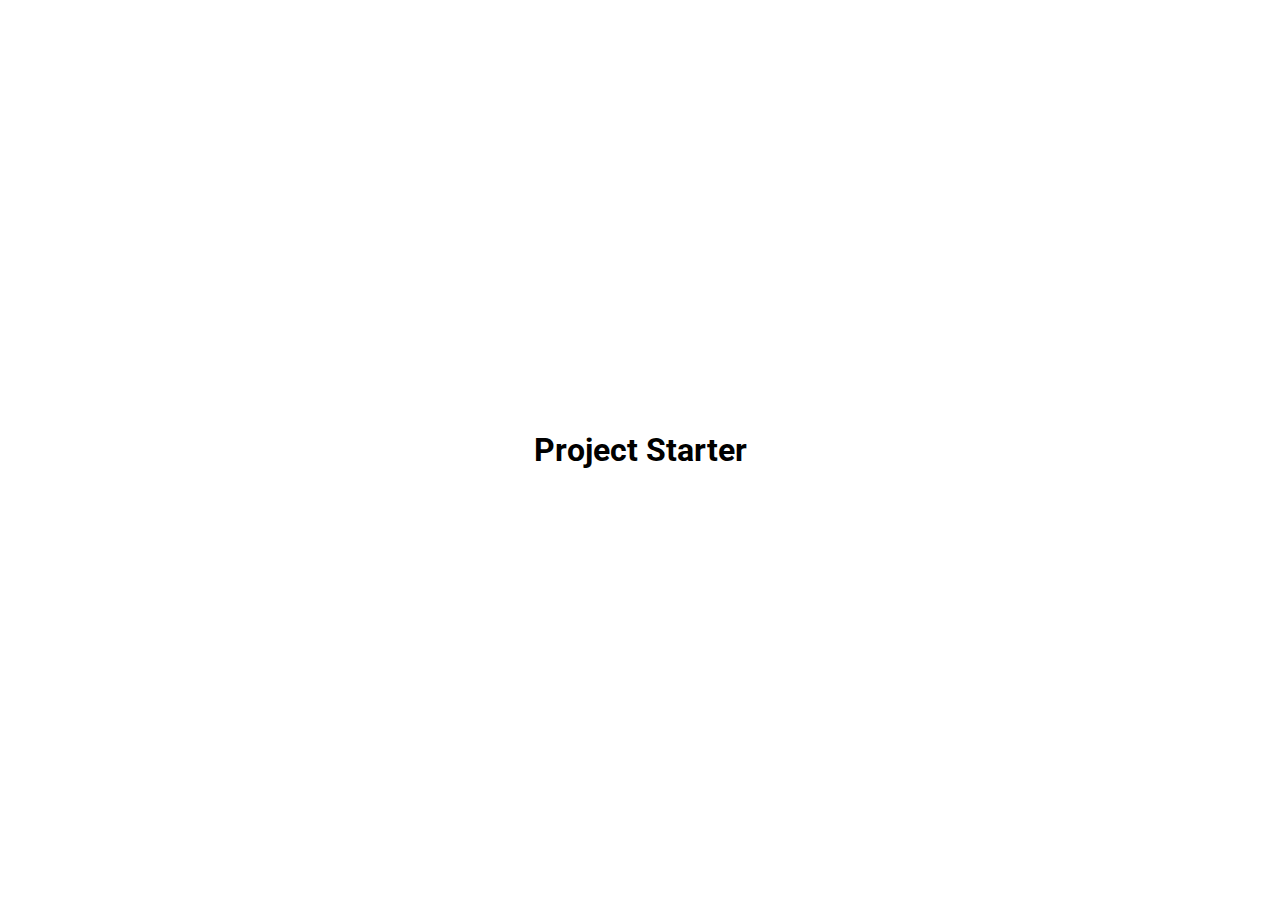
==== Day7.MenuSlider&Modal/index.html @ b0c44002 "Day6 DOM+Array methods" ====
<!DOCTYPE html>
<html lang="en">

<head>
    <meta charset="UTF-8">
    <meta http-equiv="X-UA-Compatible" content="IE=edge">
    <meta name="viewport" content="width=device-width, initial-scale=1.0">
    <link rel="stylesheet" href="style.css">
    <script src="https://kit.fontawesome.com/fba56c30ba.js" crossorigin="anonymous"></script>

    <title>My Project</title>
</head>

<body>
    <h1>Project Starter</h1>
    <script src="script.js"></script>
</body>

</html>
---- Day7.MenuSlider&Modal/style.css ----
@import url('https://fonts.googleapis.com/css2?family=Inter&family=Noto+Sans+KR:wght@100&family=Roboto:wght@400;700&display=swap');
@import url('https://fonts.googleapis.com/css2?family=Inter&family=Noto+Sans+KR:wght@100&family=Roboto:ital,wght@0,400;0,700;1,400&display=swap');

* {
    box-sizing: border-box;
}

body {
    font-family: 'Roboto', sans-serif;
    display: flex;
    flex-direction: column;
    align-items: center;
    height: 100vh;
    overflow: hidden;
    margin: 0;
    justify-content: center;
}
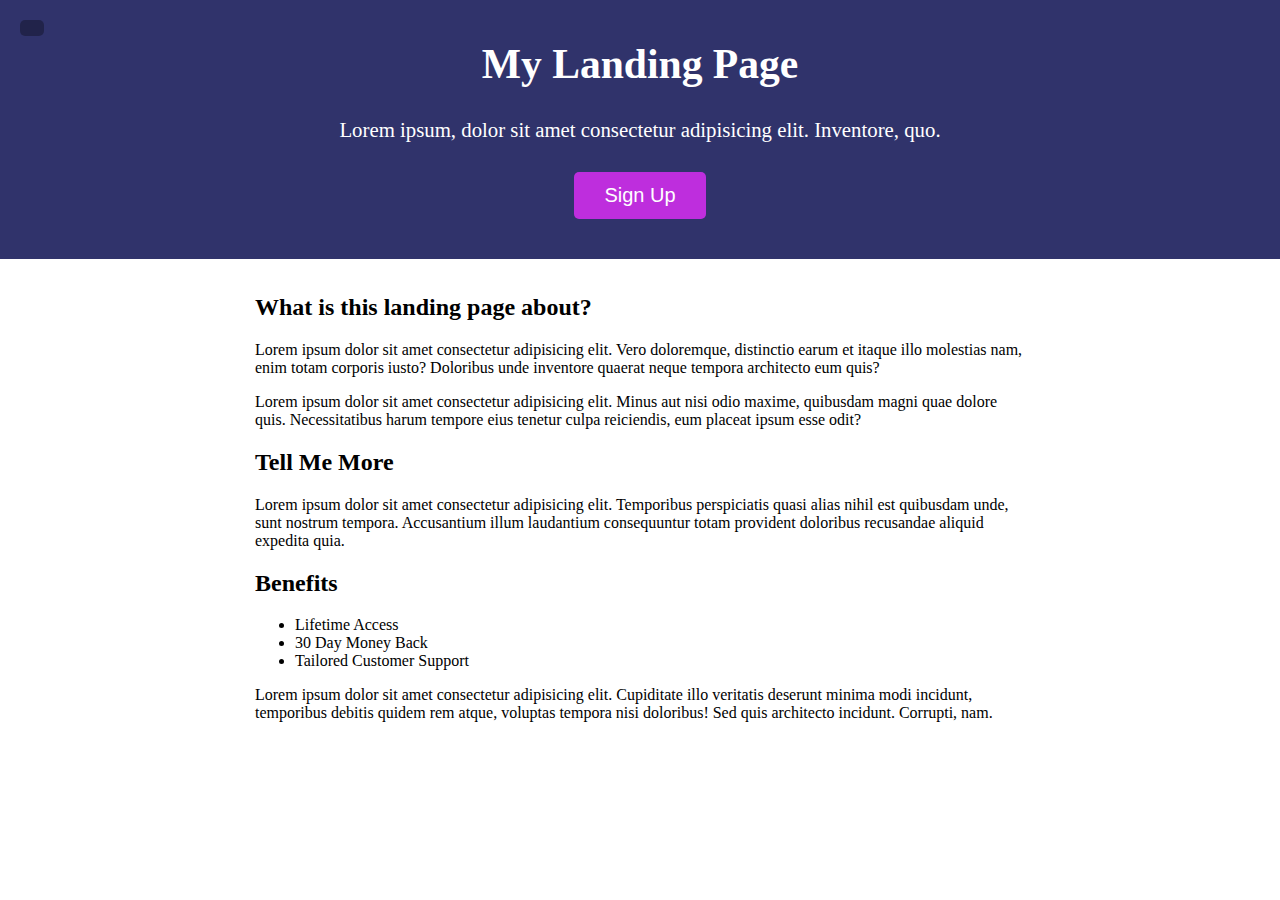
==== commit 1245ee3c: "Landing Page with DOM & css & events" ====
--- a/Day7.MenuSlider&Modal/index.html
+++ b/Day7.MenuSlider&Modal/index.html
@@ -1,19 +1,130 @@
 <!DOCTYPE html>
 <html lang="en">
+  <head>
+    <meta charset="UTF-8" />
+    <meta http-equiv="X-UA-Compatible" content="IE=edge" />
+    <meta name="viewport" content="width=device-width, initial-scale=1.0" />
+    <link rel="stylesheet" href="style.css" />
+    <script
+      src="https://kit.fontawesome.com/fba56c30ba.js"
+      crossorigin="anonymous"
+    ></script>
+    <title>My Landing Page</title>
+  </head>
 
-<head>
-    <meta charset="UTF-8">
-    <meta http-equiv="X-UA-Compatible" content="IE=edge">
-    <meta name="viewport" content="width=device-width, initial-scale=1.0">
-    <link rel="stylesheet" href="style.css">
-    <script src="https://kit.fontawesome.com/fba56c30ba.js" crossorigin="anonymous"></script>
+  <body>
+    <nav>
+      <div class="logo">
+        <img src="https://randomuser.me/api/portraits/women/75.jpg" alt="" />
+      </div>
+      <ul>
+        <li><a href="">Home</a></li>
+        <li><a href="">Portfolio</a></li>
+        <li><a href="">Blog</a></li>
+        <li><a href="">Contact Me</a></li>
+      </ul>
+    </nav>
 
-    <title>My Project</title>
-</head>
+    <header>
+      <button id="toggle" class="toggle">
+        <i class="fa fa-bars fa-2x"></i>
+      </button>
+      <h1>My Landing Page</h1>
+      <p>
+        Lorem ipsum, dolor sit amet consectetur adipisicing elit. Inventore,
+        quo.
+      </p>
+      <button class="cta-btn" id="open">Sign Up</button>
+    </header>
+    <div class="container">
+      <h2>What is this landing page about?</h2>
+      <p>
+        Lorem ipsum dolor sit amet consectetur adipisicing elit. Vero
+        doloremque, distinctio earum et itaque illo molestias nam, enim totam
+        corporis iusto? Doloribus unde inventore quaerat neque tempora
+        architecto eum quis?
+      </p>
+      <p>
+        Lorem ipsum dolor sit amet consectetur adipisicing elit. Minus aut nisi
+        odio maxime, quibusdam magni quae dolore quis. Necessitatibus harum
+        tempore eius tenetur culpa reiciendis, eum placeat ipsum esse odit?
+      </p>
 
-<body>
-    <h1>Project Starter</h1>
+      <h2>Tell Me More</h2>
+      <p>
+        Lorem ipsum dolor sit amet consectetur adipisicing elit. Temporibus
+        perspiciatis quasi alias nihil est quibusdam unde, sunt nostrum tempora.
+        Accusantium illum laudantium consequuntur totam provident doloribus
+        recusandae aliquid expedita quia.
+      </p>
+
+      <h2>Benefits</h2>
+      <ul>
+        <li>Lifetime Access</li>
+        <li>30 Day Money Back</li>
+        <li>Tailored Customer Support</li>
+      </ul>
+      <p>
+        Lorem ipsum dolor sit amet consectetur adipisicing elit. Cupiditate illo
+        veritatis deserunt minima modi incidunt, temporibus debitis quidem rem
+        atque, voluptas tempora nisi doloribus! Sed quis architecto incidunt.
+        Corrupti, nam.
+      </p>
+    </div>
+
+    <!-- modal -->
+    <div class="modal-container" id="modal">
+      <div class="modal">
+        <button class="close-btn" id="close">
+          <i class="fa fa-times"></i>
+        </button>
+        <div class="modal-header">
+          <h3>Sign Up</h3>
+        </div>
+        <div class="modal-content">
+          <p>Register with us to get offers, support and more</p>
+          <form class="modal-form">
+            <div>
+              <label for="name">Name</label>
+              <input
+                type="text"
+                id="name"
+                placeholder="Enter Name"
+                class="form-input"
+              />
+            </div>
+            <div>
+              <label for="email">Email</label>
+              <input
+                type="email"
+                id="email"
+                placeholder="Enter Email"
+                class="form-input"
+              />
+            </div>
+            <div>
+              <label for="password">Password</label>
+              <input
+                type="password"
+                id="password"
+                placeholder="Enter Password"
+                class="form-input"
+              />
+            </div>
+            <div>
+              <label for="password2">Confirm Password</label>
+              <input
+                type="password"
+                id="password2"
+                placeholder="Enter password2"
+                class="form-input"
+              />
+            </div>
+            <input type="submit" value="Submit" class="submit-btn" />
+          </form>
+        </div>
+      </div>
+    </div>
     <script src="script.js"></script>
-</body>
-
-</html>+  </body>
+</html>
--- a/Day7.MenuSlider&Modal/style.css
+++ b/Day7.MenuSlider&Modal/style.css
@@ -1,17 +1,184 @@
 @import url('https://fonts.googleapis.com/css2?family=Inter&family=Noto+Sans+KR:wght@100&family=Roboto:wght@400;700&display=swap');
 @import url('https://fonts.googleapis.com/css2?family=Inter&family=Noto+Sans+KR:wght@100&family=Roboto:ital,wght@0,400;0,700;1,400&display=swap');
+@font-face {
+  font-family: 'establishRetrosansOTF';
+  src: url('https://cdn.jsdelivr.net/gh/projectnoonnu/noonfonts_2112@1.0/establishRetrosansOTF.woff')
+    format('woff');
+  font-weight: normal;
+  font-style: normal;
+}
+@font-face {
+  font-family: 'GmarketSansMedium';
+  src: url('https://cdn.jsdelivr.net/gh/projectnoonnu/noonfonts_2001@1.1/GmarketSansMedium.woff')
+    format('woff');
+  font-weight: normal;
+  font-style: normal;
+}
+
+:root {
+  --modal-duration: 1s;
+  --primary-color: #30336b;
+  --secondary-color: #be2edd;
+}
 
 * {
-    box-sizing: border-box;
+  box-sizing: border-box;
 }
 
 body {
-    font-family: 'Roboto', sans-serif;
-    display: flex;
-    flex-direction: column;
-    align-items: center;
-    height: 100vh;
-    overflow: hidden;
-    margin: 0;
-    justify-content: center;
-}+  font-family: 'GmarketSansMedium';
+  font-weight: normal;
+  font-style: normal;
+  margin: 0;
+  transition: transform 0.3s ease;
+}
+body.show-nav {
+  /* width of nav */
+  transform: translateX(200px);
+}
+nav {
+  background-color: var(--primary-color);
+  border-right: 2px solid rgba(200, 200, 200, 0.1);
+  color: #fff;
+  position: fixed;
+  top: 0;
+  left: 0;
+  width: 200px;
+  height: 100vh;
+  z-index: 100;
+  transform: translateX(-100%);
+}
+nav .logo {
+  padding: 30px 0;
+  text-align: center;
+}
+nav .logo img {
+  height: 75px;
+  width: 75px;
+  border-radius: 50%;
+}
+nav ul {
+  padding: 0;
+  list-style-type: none;
+  margin: 0;
+}
+nav ul li {
+  border-bottom: 2px solid rgba(200, 200, 200, 0.1);
+  padding: 20px;
+}
+nav ul li:first-of-type {
+  border-top: 2px solid rgba(200, 200, 200, 0.1);
+}
+nav ul li a {
+  color: #fff;
+  text-decoration: none;
+}
+nav ul li a:hover {
+  text-decoration: underline;
+}
+header {
+  background-color: var(--primary-color);
+  color: #fff;
+  font-size: 130%;
+  position: relative;
+  padding: 40px 15px;
+  text-align: center;
+}
+header h1 {
+  margin: 0;
+}
+header p {
+  margin: 30px 0;
+}
+button,
+input[type='submit'] {
+  background-color: var(--secondary-color);
+  border: 0;
+  border-radius: 5px;
+  color: #fff;
+  cursor: pointer;
+  padding: 8px 12px;
+}
+button:focus {
+  outline: none;
+}
+.toggle {
+  background-color: rgba(0, 0, 0, 0.3);
+  position: absolute;
+  top: 20px;
+  left: 20px;
+}
+.cta-btn {
+  padding: 12px 30px;
+  font-size: 20px;
+}
+.container {
+  padding: 15px;
+  margin: 0 auto;
+  max-width: 100%;
+  width: 800px;
+}
+.modal-container {
+  background-color: rgba(0, 0, 0, 0.6);
+  display: none;
+  position: fixed;
+  top: 0;
+  left: 0;
+  right: 0;
+  bottom: 0;
+}
+.modal-container.show-modal {
+  display: block;
+}
+.modal {
+  background-color: #fff;
+  border-radius: 5px;
+  box-shadow: 0 0 10px rgba(0, 0, 0, 0.3);
+  position: absolute;
+  overflow: hidden;
+  top: 50%;
+  left: 50%;
+  transform: translate(-50%, -50%);
+  max-width: 100%;
+  width: 400px;
+  animation-name: modalopen;
+  animation-duration: var(--modal-duration);
+}
+.modal-header {
+  background: var(--primary-color);
+  color: #fff;
+  padding: 15px;
+}
+.modal-header h3 {
+  margin: 0;
+  border-bottom: 1px solid #333;
+}
+.modal-content {
+  padding: 20px;
+}
+.modal-form div {
+  margin: 15px 0;
+}
+.modal-form label {
+  display: block;
+  margin-bottom: 5px;
+}
+.modal-form .form-input {
+  padding: 8px;
+  width: 100%;
+}
+.close-btn {
+  background: transparent;
+  font-size: 25px;
+  position: absolute;
+  top: 0;
+  right: 0;
+}
+@keyframes modalopen {
+  from {
+    opacity: 0;
+  }
+  to {
+    opacity: 1;
+  }
+}
